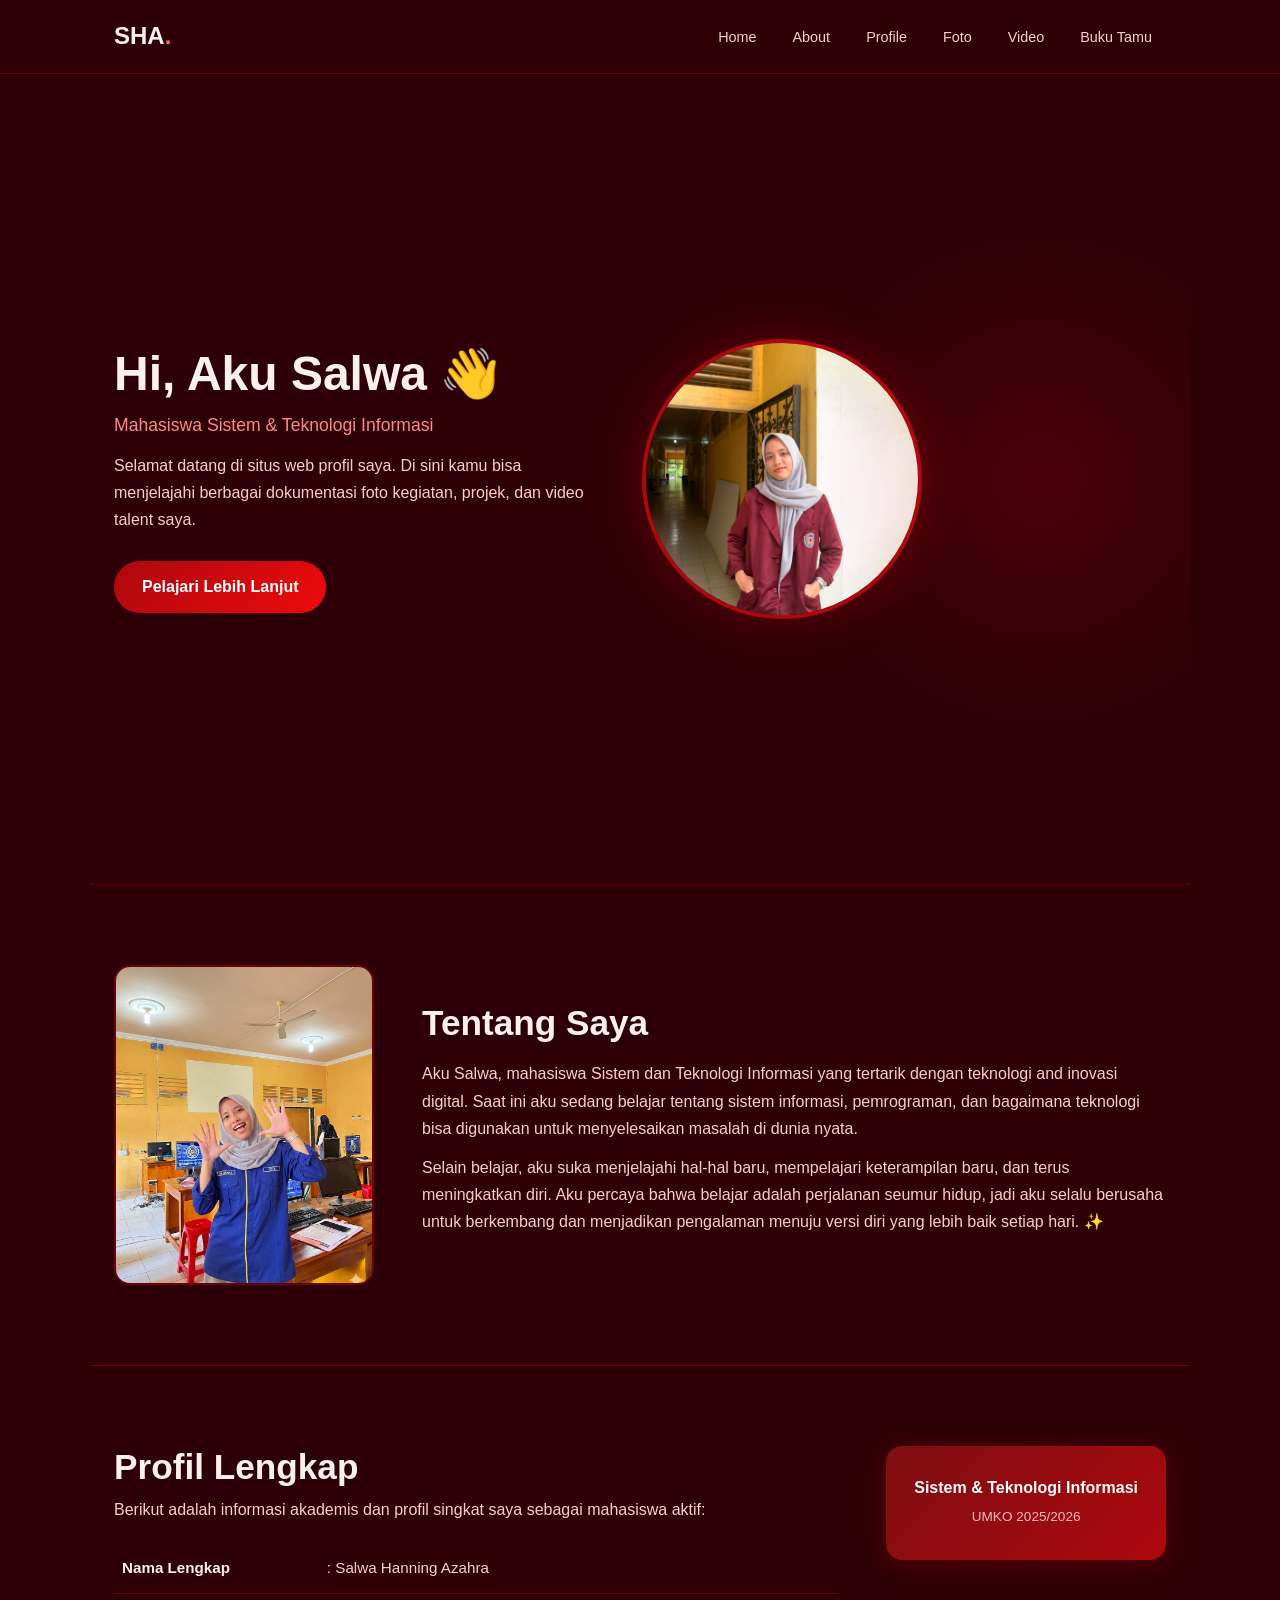
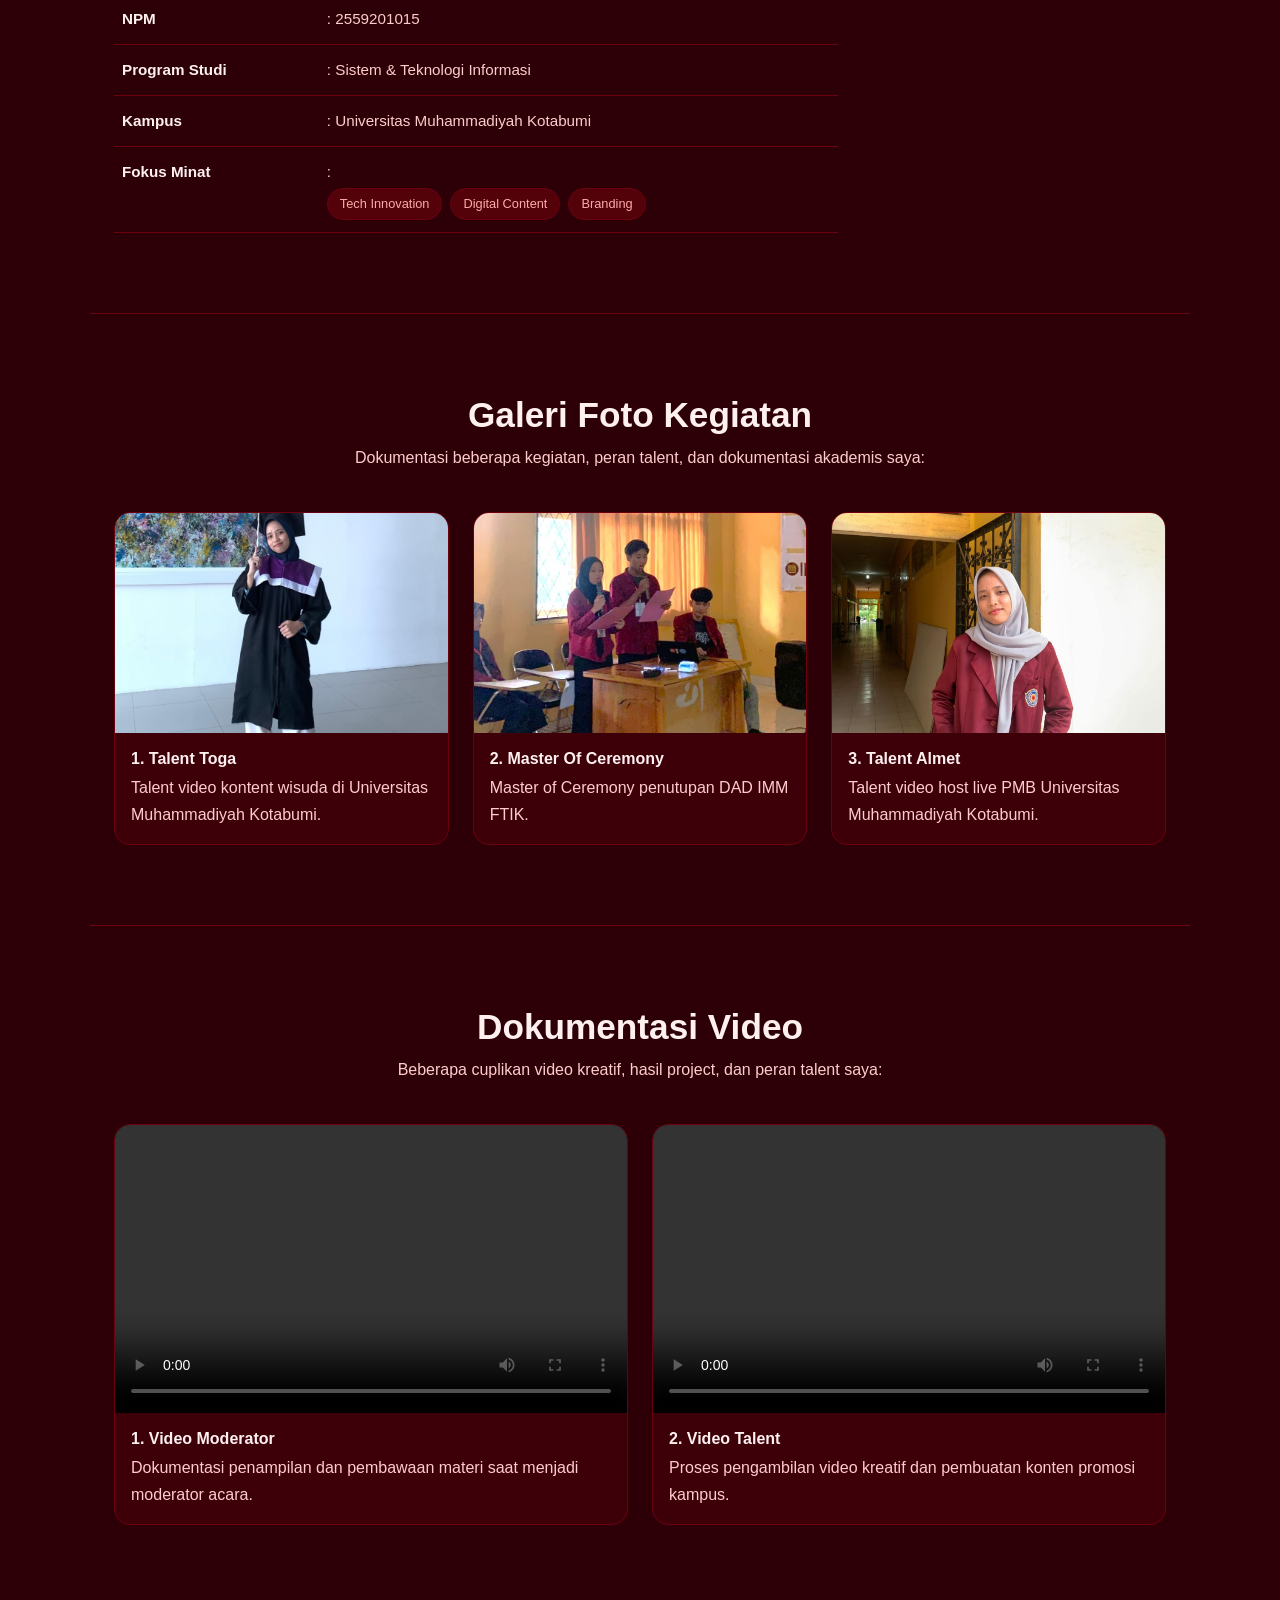
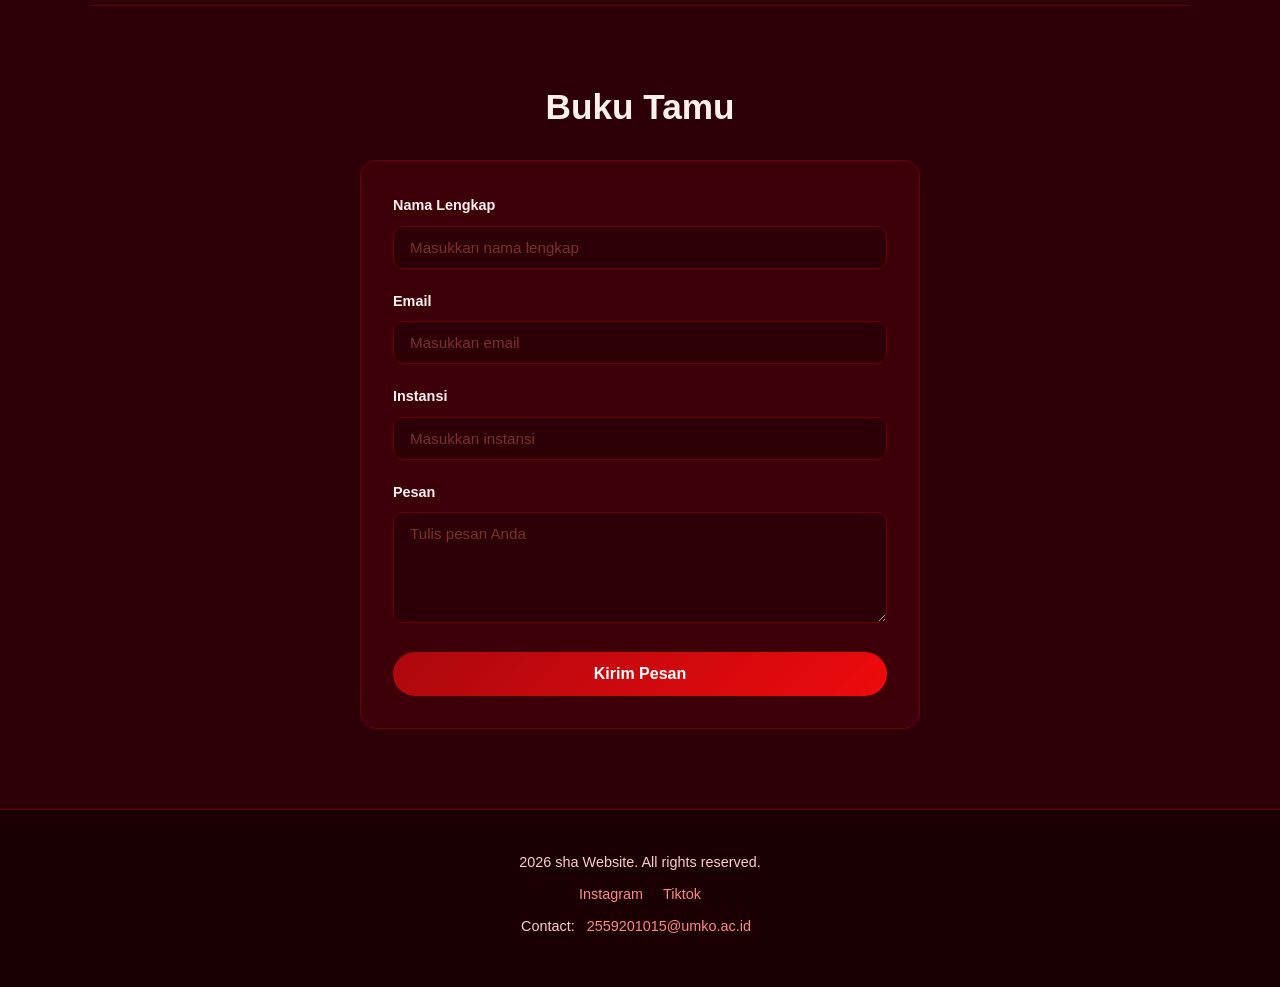
==== portofolio.html @ c8f9cb25 "Initial commit: struktur awal proyek UAS#	new file:   Asset/Video/sal2.mp4" ====
<!DOCTYPE html>
<html lang="en">
<head>
    <meta charset="UTF-8">
    <meta name="viewport" content="width=device-width, initial-scale=1.0">
    <title>Project Saya</title>
    <link rel="stylesheet" href="style1.css">
</head>
<body>
    <header>
        <div class="header-container">
            <a href="#rumah" class="logo">SHA<span>.</span></a>
            
            <nav>
                <ul>
                    <li><a href="#rumah">Home</a></li>
                    <li><a href="#tentang">About</a></li>
                    <li><a href="#profil">Profile</a></li>
                    <li><a href="#foto">Foto</a></li>
                    <li><a href="#video">Video</a></li>
                    <li><a href="#bukutamu">Buku Tamu</a></li>
                </ul>
            </nav>
        </div>
    </header>

    <main>
        <section id="rumah">
            <div class="bg-circle"></div> 
            <div class="hero-container">
                <div class="hero-text">
                    <h1>Hi, Aku Salwa 👋</h1>
                    <h2>Mahasiswa Sistem & Teknologi Informasi</h2>
                    <p>Selamat datang di situs web profil saya. Di sini kamu bisa menjelajahi berbagai dokumentasi foto kegiatan, projek, dan video talent saya.</p>
                    <a href="#tentang" class="btn-hero">Pelajari Lebih Lanjut</a>
                </div>
                
                <div class="hero-image">
                    <img src="Asset/Foto/Me4.jpeg" alt="Foto Utama Salwa">
                </div>
            </div>
        </section>

        <section id="tentang">
           <div class="about-container">
                <div class="about-image">
                    <img src="Asset/Foto/me6.jpeg" alt="Foto Salwa">
                </div>

                <div class="about-text">
                    <h2>Tentang Saya</h2>
                    <p>Aku Salwa, mahasiswa Sistem dan Teknologi Informasi yang tertarik dengan teknologi and inovasi digital. Saat ini aku sedang belajar tentang sistem informasi, pemrograman, dan bagaimana teknologi bisa digunakan untuk menyelesaikan masalah di dunia nyata.</p>
                    <p>Selain belajar, aku suka menjelajahi hal-hal baru, mempelajari keterampilan baru, dan terus meningkatkan diri. Aku percaya bahwa belajar adalah perjalanan seumur hidup, jadi aku selalu berusaha untuk berkembang dan menjadikan pengalaman menuju versi diri yang lebih baik setiap hari. ✨</p>
                </div>
            </div>
        </section>

        <section id="profil">
            <div class="profile-container">
                <div class="profile-text">
                    <h2>Profil Lengkap</h2>
                    <p>Berikut adalah informasi akademis dan profil singkat saya sebagai mahasiswa aktif:</p>
                    
                    <table class="profile-table">
                        <tr>
                            <td>Nama Lengkap</td>
                            <td>: Salwa Hanning Azahra</td>
                        </tr>
                        <tr>
                            <td>NPM</td>
                            <td>: 2559201015</td>
                        </tr>
                        <tr>
                            <td>Program Studi</td>
                            <td>: Sistem & Teknologi Informasi</td>
                        </tr>
                        <tr>
                            <td>Kampus</td>
                            <td>: Universitas Muhammadiyah Kotabumi</td>
                        </tr>
                        <tr>
                            <td>Fokus Minat</td>
                            <td>: 
                                <div class="interest-tags">
                                    <span>Tech Innovation</span>
                                    <span>Digital Content</span>
                                    <span>Branding</span>
                                </div>
                            </td>
                        </tr>
                    </table>
                </div>

                <div class="profile-badge">
                    <div class="badge-card">
                        <h3>Sistem & Teknologi Informasi</h3>
                        <p>UMKO 2025/2026</p>
                    </div>
                </div>
            </div>
        </section>

       <section id="foto">
            <div class="foto-container">
                <div class="foto-header">
                    <h2>Galeri Foto Kegiatan</h2>
                    <p>Dokumentasi beberapa kegiatan, peran talent, dan dokumentasi akademis saya:</p>
                </div>
                
                <ul class="foto-grid">
                    <li>
                        <figure class="foto-card">
                            <div class="foto-wrapper">
                                <img src="Asset/Foto/Me2.jpeg" alt="Talent Toga"/>
                            </div>
                            <figcaption>
                                <h3>1. Talent Toga</h3>
                                <p>Talent video kontent wisuda di Universitas Muhammadiyah Kotabumi.</p>
                            </figcaption>
                        </figure>
                    </li>
                    <li>
                        <figure class="foto-card">
                            <div class="foto-wrapper">
                                <img src="Asset/Foto/Me5.jpeg" alt="Master Of Ceremony"/>
                            </div>
                            <figcaption>
                                <h3>2. Master Of Ceremony</h3>  
                                <p>Master of Ceremony penutupan DAD IMM FTIK.</p>
                            </figcaption>                    
                        </figure>
                    </li>
                    <li>
                        <figure class="foto-card">
                            <div class="foto-wrapper">
                                <img src="Asset/Foto/Me4.jpeg" alt="Talent Almet"/>
                            </div>
                            <figcaption>
                                <h3>3. Talent Almet</h3>
                                <p>Talent video host live PMB Universitas Muhammadiyah Kotabumi.</p>
                            </figcaption>
                        </figure>
                    </li>
                </ul>
            </div>
        </section>
        <section id="video">
            <div class="video-container">
                <div class="video-header">
                    <h2>Dokumentasi Video</h2>
                    <p>Beberapa cuplikan video kreatif, hasil project, dan peran talent saya:</p>
                </div>
                
                <ul class="video-grid">
                    <li>
                        <figure class="video-card">
                            <div class="video-wrapper">
                                <video src="Asset/Video/sal1.mp4" controls></video>
                            </div>
                            <figcaption>
                                <h3>1. Video Moderator</h3>
                                <p>Dokumentasi penampilan dan pembawaan materi saat menjadi moderator acara.</p>
                            </figcaption>
                        </figure>
                    </li>
                    <li>
                        <figure class="video-card">
                            <div class="video-wrapper">
                                <video src="Asset/Video/sal2.mp4" controls></video>
                            </div>
                            <figcaption>
                                <h3>2. Video Talent</h3>
                                <p>Proses pengambilan video kreatif dan pembuatan konten promosi kampus.</p>
                            </figcaption>                    
                        </figure>
                    </li>
                </ul>
            </div>
        </section>

        <section id="bukutamu">
            <h2>Buku Tamu</h2>
            
            <div class="guestbook">
                <form action="#" method="post">
                    <div class="form-group">
                        <label>Nama Lengkap</label>
                        <input type="text" placeholder="Masukkan nama lengkap" required />
                    </div>
                    
                    <div class="form-group">
                        <label>Email</label>
                        <input type="email" placeholder="Masukkan email" required />
                    </div>
                    
                    <div class="form-group">
                        <label>Instansi</label>
                        <input type="text" placeholder="Masukkan instansi" />
                    </div>
                    
                    <div class="form-group">
                        <label>Pesan</label>
                        <textarea rows="5" placeholder="Tulis pesan Anda"></textarea>
                    </div>
                    
                    <button type="submit">Kirim Pesan</button>
                </form>
            </div>
        </section>
     </main>

    <footer>
        <p>2026 sha Website. All rights reserved.</p>
        <p>
            <a href="https://www.instagram.com/salwahanning?igsh=eXQ4OGFvejlybm9q" target="_blank">Instagram</a>
            <a href="https://www.tiktok.com/@random.salwa?_r=1&_t=ZS-979Bhj3TxcC" target="_blank">Tiktok</a>
        </p>
        <p>Contact: <a href="mailto:2559201015@umko.ac.id">2559201015@umko.ac.id</a></p>
     </footer>
</body>
</html>
---- style1.css ----
:root {
  --warna-utama:     #AC080E;
  --warna-aksen:     #EE0A0C;
  --warna-gelap:     #2D0007;
  --warna-kartu:     #3D0009;
  --warna-teks:      #FFF0F0;
  --warna-teks-muda: #FFCCCC;
  --warna-border:    #6B0010;
  --font-judul: 'Poppins', sans-serif;
  --font-isi:   'Inter', sans-serif;
  --radius: 16px;
  --shadow: 0 4px 24px rgba(172, 8, 14, 0.35);
}

*, *::before, *::after {
  box-sizing: border-box;
  margin: 0;
  padding: 0;
}

html {
  scroll-behavior: smooth;
}

body {
  font-family: var(--font-isi);
  background-color: var(--warna-gelap);
  color: var(--warna-teks);
  line-height: 1.7;
  font-size: 16px;
}

img, video {
  max-width: 100%;
  display: block;
}

a {
  color: #FF6B6B;
  text-decoration: none;
}

a:hover {
  text-decoration: underline;
}

ul {
  list-style: none;
}

h1, h2, h3 {
  font-family: var(--font-judul);
  font-weight: 700;
  line-height: 1.2;
  color: var(--warna-teks);
}

h1 { font-size: clamp(2rem, 5vw, 3rem); }
h2 { font-size: clamp(1.5rem, 4vw, 2.2rem); }
h3 { font-size: 1.1rem; }

p { color: var(--warna-teks-muda); }

section {
  padding: 80px 24px;
  max-width: 1100px;
  margin: 0 auto;
}

section + section {
  border-top: 1px solid var(--warna-border);
}

header {
  position: sticky;
  top: 0;
  z-index: 100;
  background-color: rgba(45, 0, 7, 0.93);
  backdrop-filter: blur(10px);
  border-bottom: 1px solid var(--warna-border);
}

.header-container {
  max-width: 1100px;
  margin: 0 auto;
  padding: 16px 24px;
  display: flex;
  align-items: center;
  justify-content: space-between;
}

.logo {
  font-family: var(--font-judul);
  font-size: 1.5rem;
  font-weight: 800;
  color: var(--warna-teks);
  text-decoration: none;
}

.logo span {
  color: #FF6B6B;
}

nav ul {
  display: flex;
  gap: 8px;
  flex-wrap: wrap;
}

nav ul li a {
  padding: 6px 14px;
  border-radius: 999px;
  font-size: 0.9rem;
  color: var(--warna-teks-muda);
  transition: all 0.2s ease;
}

nav ul li a:hover {
  background-color: var(--warna-utama);
  color: white;
  text-decoration: none;
}

#rumah {
  min-height: 90vh;
  display: flex;
  align-items: center;
  position: relative;
  overflow: hidden;
}

.bg-circle {
  position: absolute;
  width: 500px;
  height: 500px;
  border-radius: 50%;
  background: radial-gradient(circle, rgba(238, 10, 12, 0.15), transparent 70%);
  right: -100px;
  top: 50%;
  transform: translateY(-50%);
  pointer-events: none;
}

.hero-container {
  display: flex;
  align-items: center;
  gap: 48px;
  flex-wrap: wrap;
}

.hero-text {
  flex: 1;
  min-width: 280px;
}

.hero-text h1 {
  margin-bottom: 12px;
}

.hero-text h2 {
  font-size: 1.1rem;
  font-weight: 500;
  color: #FF8888;
  margin-bottom: 16px;
}

.hero-text p {
  margin-bottom: 28px;
  max-width: 480px;
}

.btn-hero {
  display: inline-block;
  background: linear-gradient(135deg, #AC080E, #EE0A0C);
  color: white;
  padding: 12px 28px;
  border-radius: 999px;
  font-weight: 600;
  font-family: var(--font-judul);
  transition: opacity 0.2s ease, transform 0.2s ease;
}

.btn-hero:hover {
  opacity: 0.85;
  transform: translateY(-2px);
  text-decoration: none;
}

.hero-image {
  flex-shrink: 0;
}

.hero-image img {
  width: 280px;
  height: 280px;
  border-radius: 50%;
  object-fit: cover;
  border: 4px solid #AC080E;
  box-shadow: 0 0 50px rgba(238, 10, 12, 0.25);
}

.about-container {
  display: flex;
  align-items: center;
  gap: 48px;
  flex-wrap: wrap;
}

.about-image img {
  width: 260px;
  height: 320px;
  object-fit: cover;
  border-radius: var(--radius);
  border: 2px solid var(--warna-border);
  flex-shrink: 0;
}

.about-text {
  flex: 1;
  min-width: 260px;
}

.about-text h2 {
  margin-bottom: 16px;
}

.about-text p {
  margin-bottom: 12px;
}

.profile-container {
  display: flex;
  align-items: flex-start;
  gap: 48px;
  flex-wrap: wrap;
}

.profile-text {
  flex: 1;
  min-width: 260px;
}

.profile-text h2 {
  margin-bottom: 8px;
}

.profile-text > p {
  margin-bottom: 20px;
}

.profile-table {
  width: 100%;
  border-collapse: collapse;
}

.profile-table tr {
  border-bottom: 1px solid var(--warna-border);
}

.profile-table td {
  padding: 12px 8px;
  vertical-align: top;
  color: var(--warna-teks-muda);
  font-size: 0.95rem;
}

.profile-table td:first-child {
  font-weight: 600;
  color: var(--warna-teks);
  white-space: nowrap;
  padding-right: 16px;
}

.interest-tags {
  display: flex;
  flex-wrap: wrap;
  gap: 8px;
  margin-top: 4px;
}

.interest-tags span {
  background-color: rgba(172, 8, 14, 0.3);
  color: #FFAAAA;
  border: 1px solid #6B0010;
  padding: 4px 12px;
  border-radius: 999px;
  font-size: 0.8rem;
  font-weight: 500;
}

.profile-badge {
  flex-shrink: 0;
}

.badge-card {
  background: linear-gradient(135deg, #7F0E12, #AC080E);
  padding: 32px 28px;
  border-radius: var(--radius);
  text-align: center;
  box-shadow: var(--shadow);
  min-width: 200px;
}

.badge-card h3 {
  font-size: 1rem;
  margin-bottom: 8px;
  color: white;
}

.badge-card p {
  color: rgba(255, 220, 220, 0.85);
  font-size: 0.85rem;
}

.foto-header,
.video-header {
  text-align: center;
  margin-bottom: 40px;
}

.foto-header h2,
.video-header h2 {
  margin-bottom: 8px;
}

.foto-grid {
  display: grid;
  grid-template-columns: repeat(auto-fit, minmax(260px, 1fr));
  gap: 24px;
}

.foto-card {
  background-color: var(--warna-kartu);
  border-radius: var(--radius);
  overflow: hidden;
  border: 1px solid var(--warna-border);
  transition: transform 0.2s ease, box-shadow 0.2s ease;
}

.foto-card:hover {
  transform: translateY(-4px);
  box-shadow: var(--shadow);
}

.foto-wrapper {
  height: 220px;
  overflow: hidden;
}

.foto-wrapper img {
  width: 100%;
  height: 100%;
  object-fit: cover;
  transition: transform 0.3s ease;
}

.foto-card:hover .foto-wrapper img {
  transform: scale(1.05);
}

.foto-card figcaption {
  padding: 16px;
}

.foto-card figcaption h3 {
  margin-bottom: 6px;
  font-size: 1rem;
}

.video-grid {
  display: grid;
  grid-template-columns: repeat(auto-fit, minmax(300px, 1fr));
  gap: 24px;
}

.video-card {
  background-color: var(--warna-kartu);
  border-radius: var(--radius);
  overflow: hidden;
  border: 1px solid var(--warna-border);
}

.video-wrapper {
  aspect-ratio: 16 / 9;
  overflow: hidden;
  background-color: #1A0003;
}

.video-wrapper video {
  width: 100%;
  height: 100%;
  object-fit: cover;
}

.video-card figcaption {
  padding: 16px;
}

.video-card figcaption h3 {
  margin-bottom: 6px;
  font-size: 1rem;
}

#bukutamu {
  text-align: center;
}

#bukutamu h2 {
  margin-bottom: 32px;
}

.guestbook {
  max-width: 560px;
  margin: 0 auto;
  background-color: var(--warna-kartu);
  border-radius: var(--radius);
  padding: 32px;
  border: 1px solid var(--warna-border);
  text-align: left;
}

.form-group {
  margin-bottom: 20px;
}

.form-group label {
  display: block;
  font-size: 0.9rem;
  font-weight: 600;
  margin-bottom: 8px;
  color: var(--warna-teks);
}

.form-group input,
.form-group textarea {
  width: 100%;
  padding: 12px 16px;
  background-color: #2D0007;
  border: 1px solid var(--warna-border);
  border-radius: 10px;
  color: var(--warna-teks);
  font-family: var(--font-isi);
  font-size: 0.95rem;
  transition: border-color 0.2s ease;
}

.form-group input:focus,
.form-group textarea:focus {
  outline: none;
  border-color: #EE0A0C;
}

.form-group input::placeholder,
.form-group textarea::placeholder {
  color: #7A3030;
}

.guestbook button[type="submit"] {
  width: 100%;
  padding: 13px;
  background: linear-gradient(135deg, #AC080E, #EE0A0C);
  color: white;
  border: none;
  border-radius: 999px;
  font-size: 1rem;
  font-weight: 600;
  font-family: var(--font-judul);
  cursor: pointer;
  transition: opacity 0.2s ease, transform 0.2s ease;
}

.guestbook button[type="submit"]:hover {
  opacity: 0.85;
  transform: translateY(-2px);
}

footer {
  text-align: center;
  padding: 40px 24px;
  background-color: #1A0003;
  border-top: 1px solid var(--warna-border);
  color: var(--warna-teks-muda);
  font-size: 0.9rem;
}

footer p {
  margin-bottom: 8px;
}

footer a {
  color: #FF8888;
  margin: 0 8px;
}

footer a:hover {
  color: white;
}

@media (max-width: 768px) {
  .header-container {
    flex-direction: column;
    gap: 12px;
    padding: 12px 16px;
  }

  nav ul {
    justify-content: center;
    gap: 4px;
  }

  nav ul li a {
    font-size: 0.8rem;
    padding: 5px 10px;
  }

  .hero-container {
    flex-direction: column-reverse;
    text-align: center;
  }

  .hero-image img {
    width: 200px;
    height: 200px;
  }

  .hero-text p {
    margin: 0 auto 28px;
  }

  .about-container {
    flex-direction: column;
    align-items: center;
    text-align: center;
  }

  .about-image img {
    width: 200px;
    height: 240px;
  }

  .profile-container {
    flex-direction: column;
  }

  .badge-card {
    width: 100%;
  }

  section {
    padding: 60px 16px;
  }

  .guestbook {
    padding: 24px 16px;
  }
}

@import url('Asset/Foto/background.jpeg');

*{
    margin:0;
    padding:0;
    box-sizing:border-box;
    font-family:'Poppins',sans-serif;
}

.hero{
    width:100%;
    height:100vh;

    background:
    linear-gradient(rgba(0,0,0,.45),rgba(0,0,0,.45)),
    url("images/background.jpg");

    background-size:cover;
    background-position:center;
    background-repeat:no-repeat;

    display:flex;
    justify-content:center;
    align-items:center;
    text-align:center;
}

.hero-content{
    color:white;
    max-width:700px;
    padding:20px;
}

.hero h1{
    font-size:70px;
    font-weight:700;
    margin-bottom:20px;
}

.hero p{
    font-size:20px;
    line-height:35px;
    margin-bottom:35px;
}

.btn{
    display:inline-block;
    padding:15px 40px;
    background:#ff2d2d;
    color:white;
    text-decoration:none;
    border-radius:50px;
    transition:.3s;
}

.btn:hover{
    background:#ff5555;
    transform:translateY(-5px);
    box-shadow:0 0 20px rgba(255,45,45,.5);
}
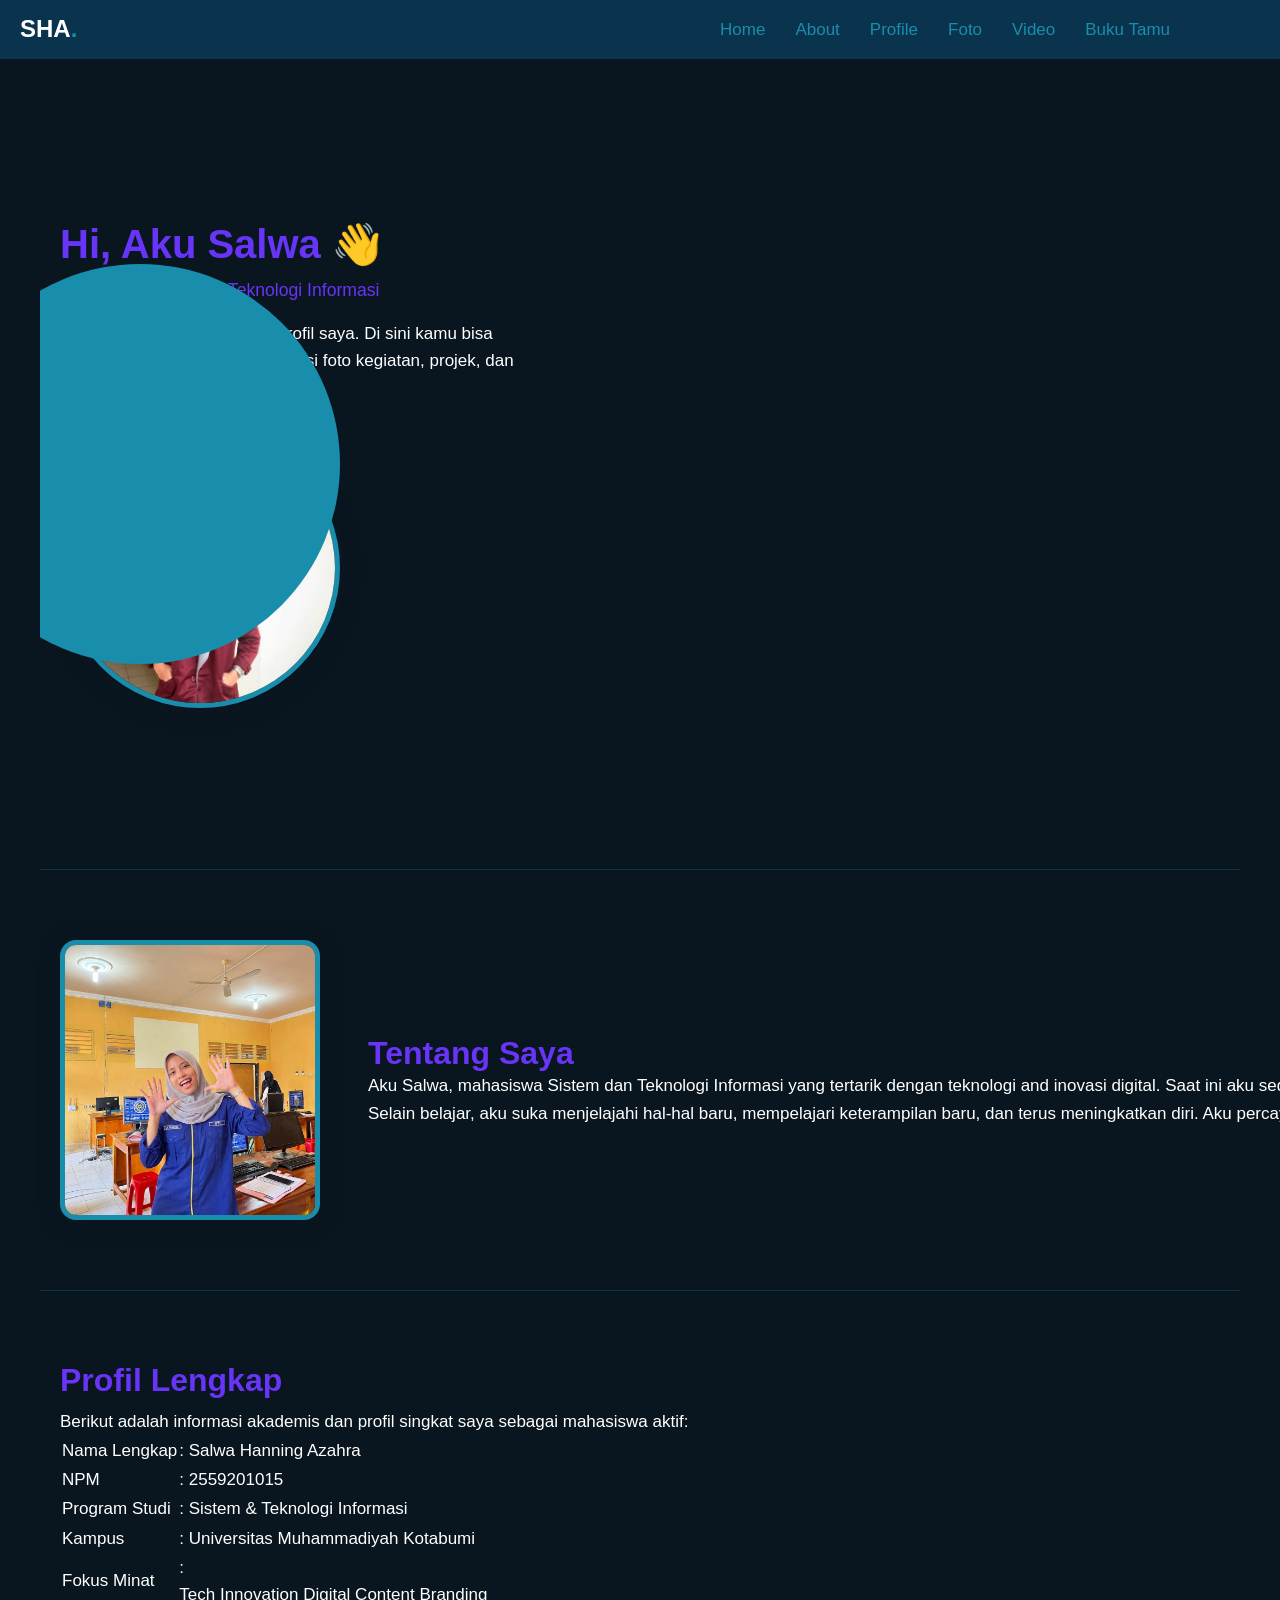
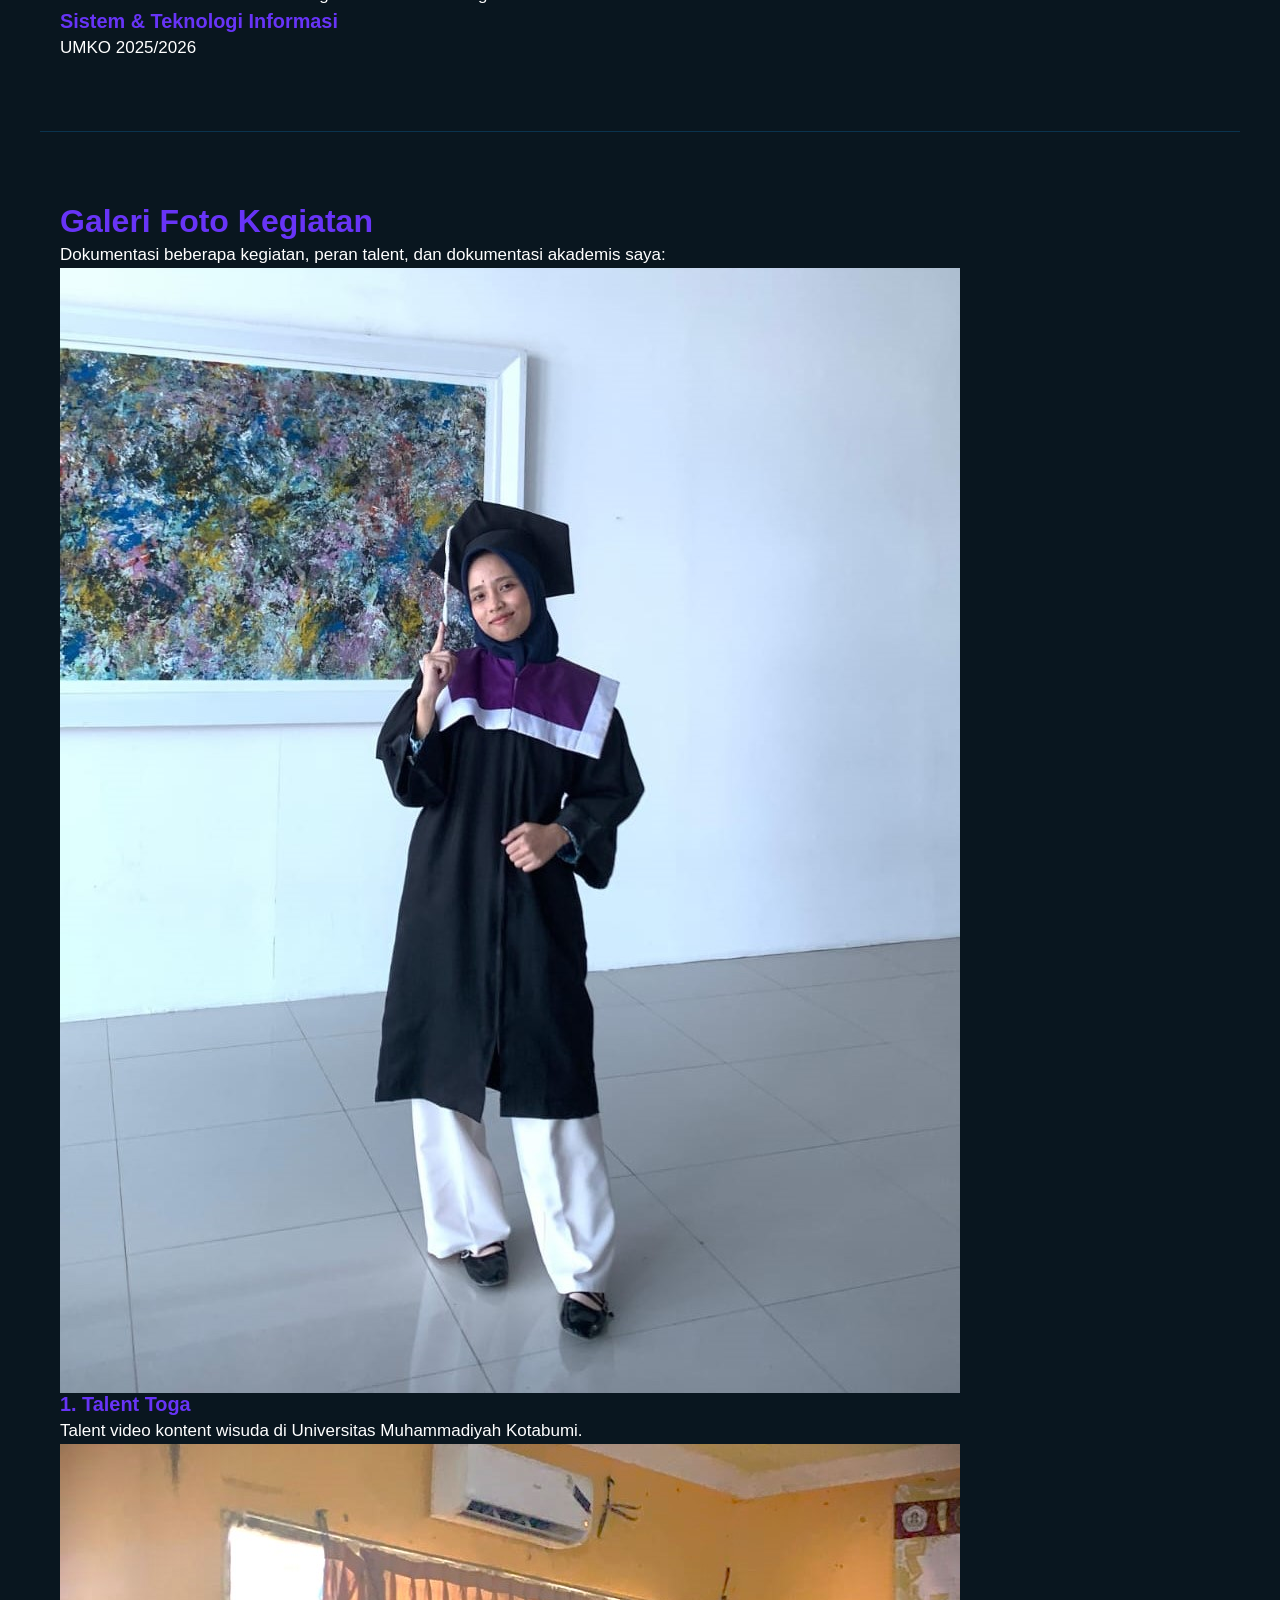
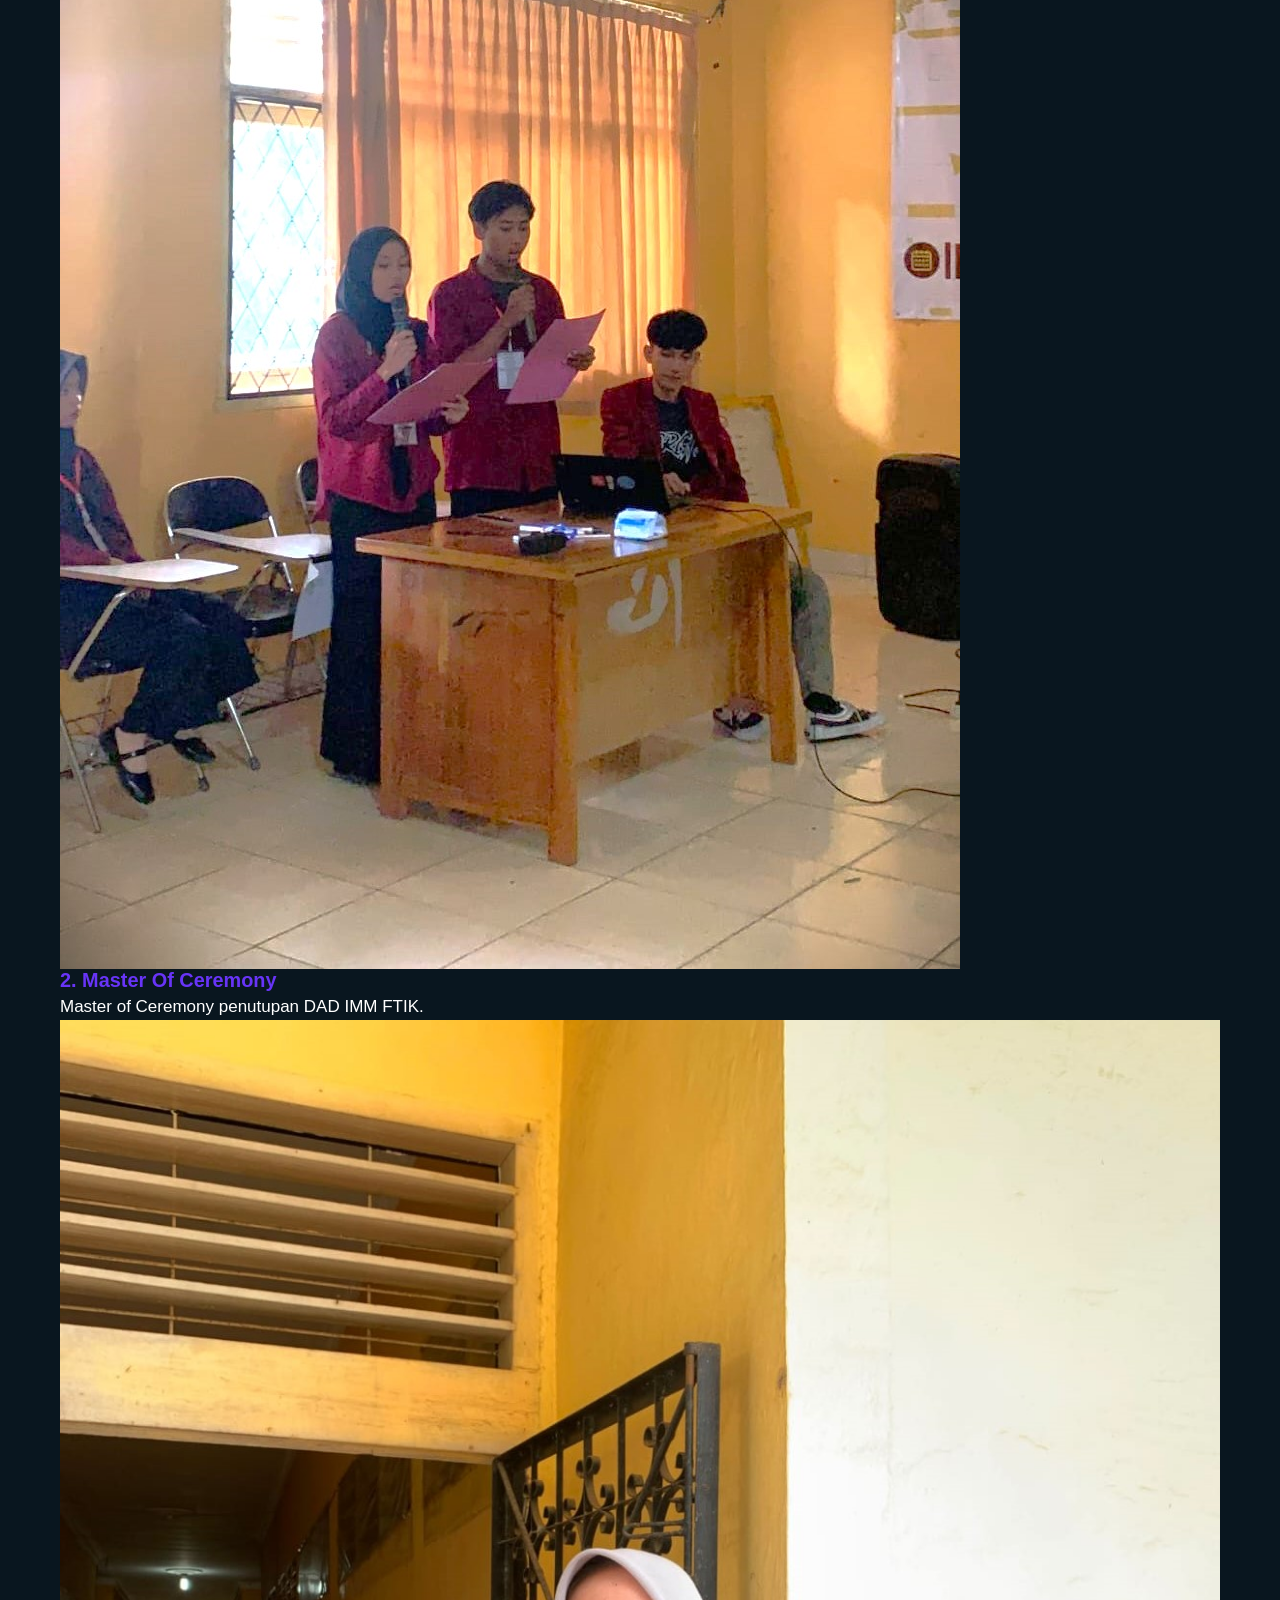
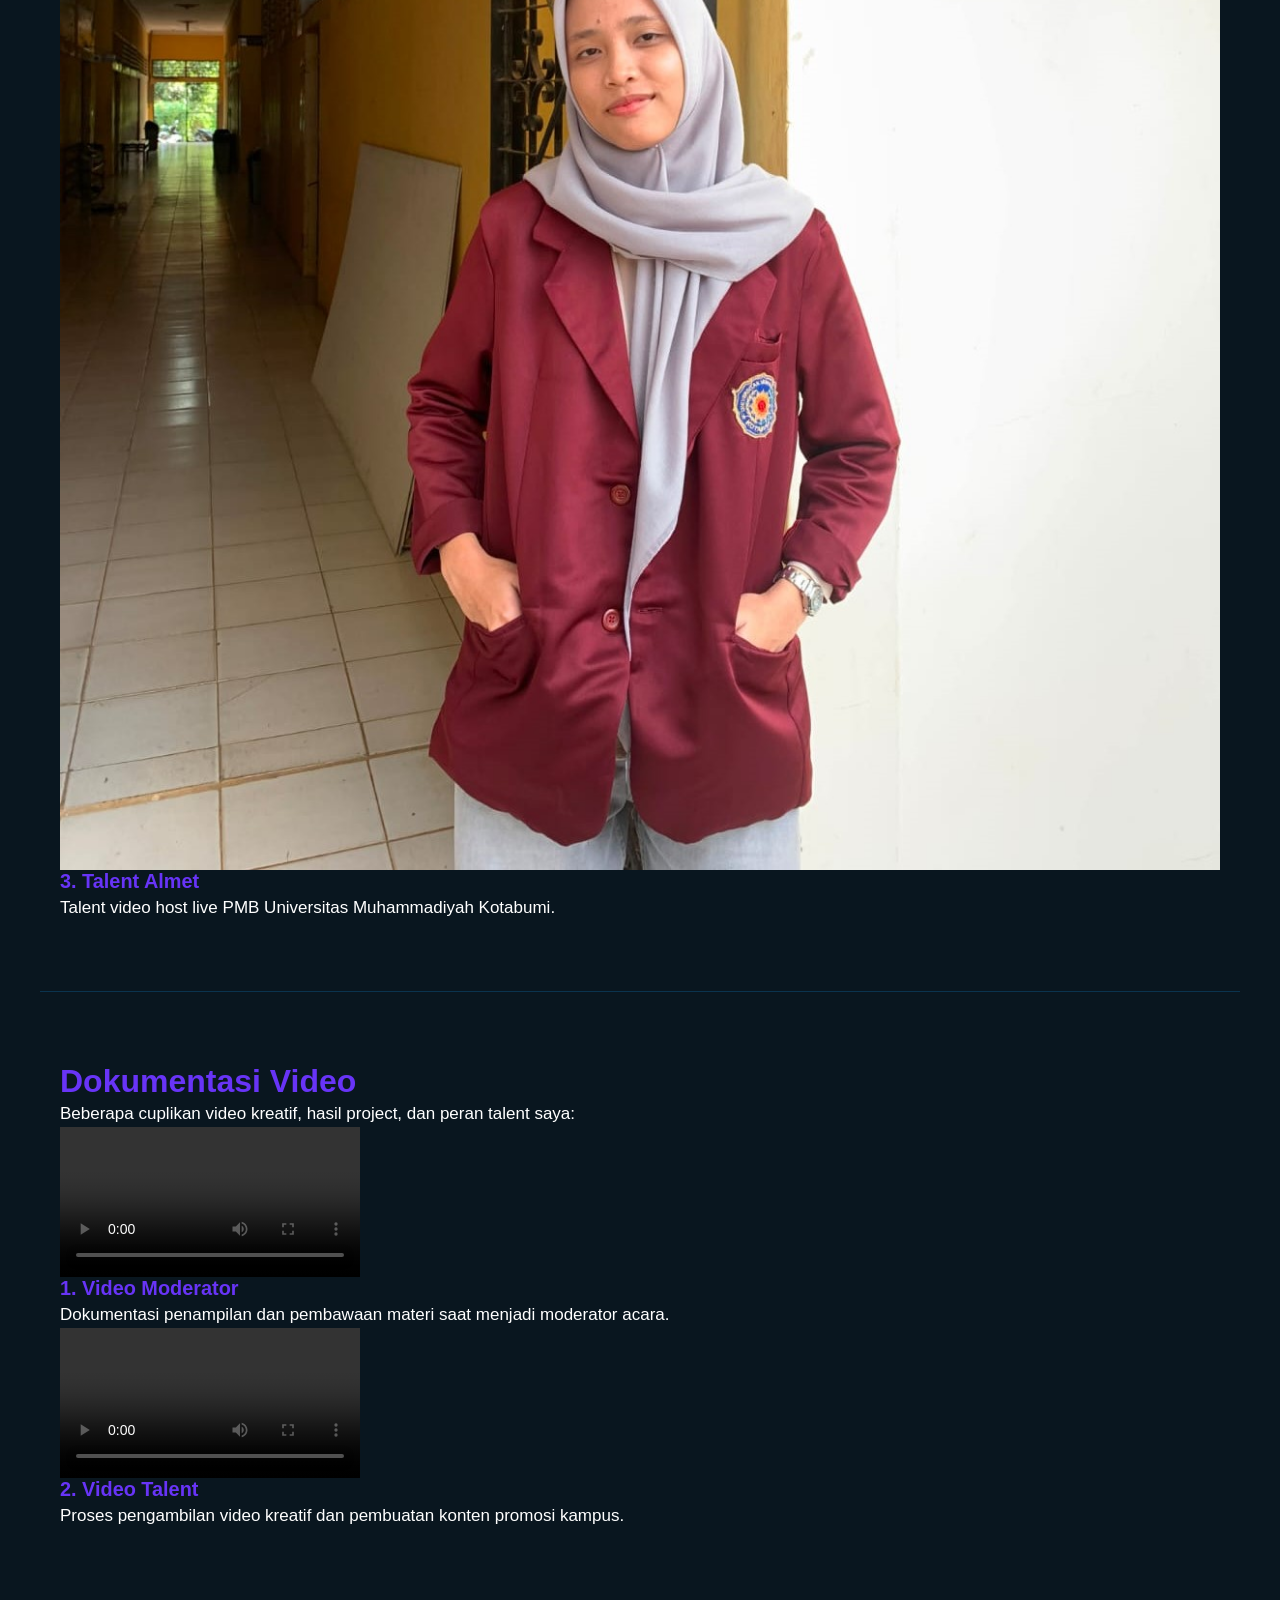
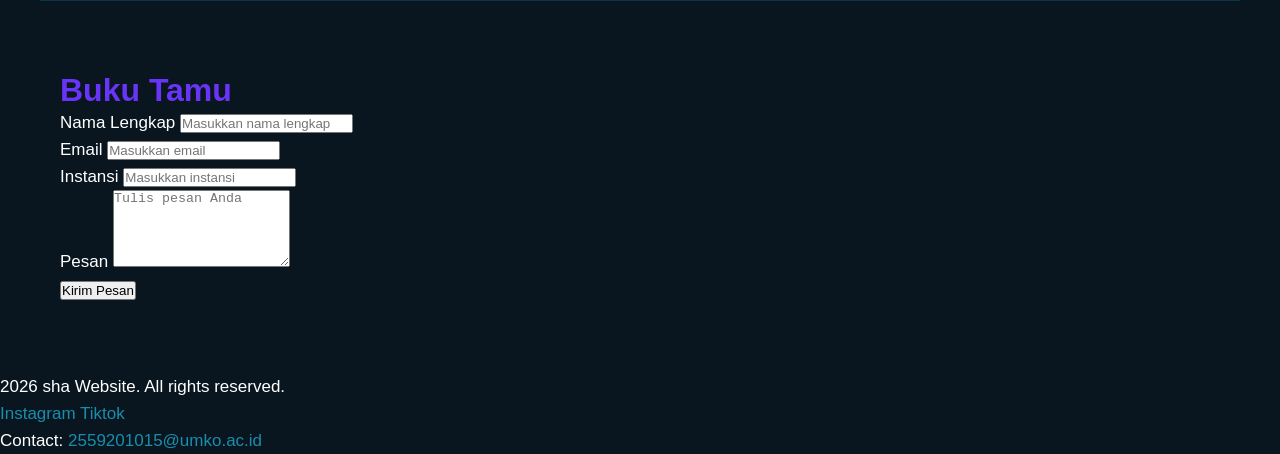
==== commit 00827fb3: "edit" ====
--- a/portofolio.html
+++ b/portofolio.html
@@ -4,7 +4,7 @@
     <meta charset="UTF-8">
     <meta name="viewport" content="width=device-width, initial-scale=1.0">
     <title>Project Saya</title>
-    <link rel="stylesheet" href="style1.css">
+    <link rel="stylesheet" href="style.css">
 </head>
 <body>
     <header>
--- a/style.css
+++ b/style.css
@@ -0,0 +1,205 @@
+:root {
+    --warna-utama: #0a334e;
+    --warna-aksen: #198eac;
+    --warna-gelap: #09161f;
+    --warna-kartu: #a1eaf0;
+    --warna-teks: #6834f7;
+    --warna-teks-muda: #ffffff;
+    --warna-border: #0a334e;
+    --font-judul: 'Poppins', sans-serif;
+    --font-isi: 'Arimo', sans-serif;
+    --radius: 16px;
+    --shadow: 0 3px 25px rgba(20, 15, 45, 0.192);
+}
+*, *::before, *::after {
+    box-sizing: border-box;
+    margin: 0;
+    padding: 0;
+}
+html {
+    scroll-behavior: smooth;
+
+}
+body {
+    font-family: var(--font-isi);
+    background-color: var(--warna-gelap);
+    color: var(--warna-teks-muda);
+    line-height: 1.6;
+    font-size: 17px;
+}
+img, video {
+    max-width: 100%;
+    display: block;
+}
+a {
+    text-decoration: none;
+    color: var(--warna-aksen);
+}
+a:hover {
+    text-decoration: underline;
+}
+ul {
+    list-style: none;
+}
+h1, h2, h3 {
+    font-family: var(--font-judul);
+    font-weight: 700;
+    line-height: 1.2;
+    color: var(--warna-teks);
+}
+h1 {
+    font-size: 2.5rem;
+}
+h2 {
+    font-size: 2rem;
+}
+p {
+    color: var(--warna-teks-muda);
+}
+section {
+    padding: 70px 20px;
+    max-width: 1200px;
+    margin: 0 auto;
+}
+section + section {
+    border-top: 1.5px solid var(--warna-border);
+}
+header {
+    position: sticky;
+    top: 0;
+    z-index: 100;
+    background-color: var(--warna-utama);
+    backdrop-filter: blur(12px);
+    border-bottom: 1.5px solid var(--warna-border);
+}
+
+.header-container {
+    max-width: 1200px;
+    display: flex;
+    justify-content: space-between;
+    align-items: center;
+    padding: 10px 20px;
+}
+
+.logo {
+    font-family: var(--font-judul);
+    font-size: 1.5rem;
+    color: var(--warna-teks-muda);
+    font-weight: 700;
+}
+
+.logo span {
+    color: var(--warna-aksen);
+}
+
+nav ul {
+    display: flex;
+    gap: 10px;
+    flex-wrap: wrap;
+}
+
+nav ul li {
+    padding: 5px 10px;
+    border-radius: 999px
+    background-color: var(--warna-aksen);
+    color: var(--warna-teks-muda);
+    transition: all 0.3s ease;
+}
+
+nav ul li a:hover {
+    background-color: var(--warna-utama);
+    color: var(--warna-teks-muda);
+}
+
+#rumah {
+    min-height: 90vh;
+    display: flex;
+    align-items: center;
+    position: relative;
+    overflow: hidden;
+}
+
+.bg-circle {
+    position: absolute;
+    width: 400px;
+    height: 400px;
+    border-radius: 50%;
+    background-color: var(--warna-aksen);
+    right: -100px;
+    top: 50%;
+    transform: translateY(-50%);
+    left: -100px;
+    z-index: 0;
+}
+
+.hero-container {
+    displauy: flex;
+    align-items: center;
+    gap: 20px;
+    flex-wrap: wrap;
+}
+
+.hero-text {
+    flex: 1;
+    mind-width: 200px;
+}
+
+.hero-text h1 { margin-bottom: 12px; }
+.hero-text h2 {
+    font-size: 1.1rem;
+    margin-bottom: 18px;
+    font-weight: 400;\
+    color: var(--warna-teks-muda);
+
+}
+
+.hero-text p { margin-buttom: 20px; max-width: 480px; } 
+.btn-hero {
+    display; inline-block;
+    background: Linear-gradient(90deg, var(--warna-aksen), var(--warna-utama));
+    color: white;
+    padding: 10px 20px;
+    border-radius: 999px;
+    font-weight: 700;
+    font-famuly: var(--font-judul);
+    transition: opacity 0.2s ease-in-out;
+}
+
+.btn-hero:hover {
+    opacity: 0.85;
+    transform: translateY(-2px);
+}
+
+.hero-image img{
+    width: 280px;
+    height: 280px;
+    border-radius: 50%;
+    object-fit: cover;
+    border: 5px solid var(--warna-aksen);
+    box-shadow: var(--shadow);
+}
+
+.about-container {
+    width: 260%;
+    display: flex;
+    align-items: center;
+    gap: 48px;
+    flex-wrap: wrap;
+}
+
+.about-image img {
+    width: 260px;
+    height: 280px;
+    border-radius: var(--radius);
+    object-fit: cover;
+    border: 5px solid var(--warna-aksen);
+    box-shadow: var(--shadow);
+}
+
+.about-text {
+    flex: 1;
+    min-width: 260px;
+}
+
+.profile-text h2 { margin-bottom: 8px; }
+.
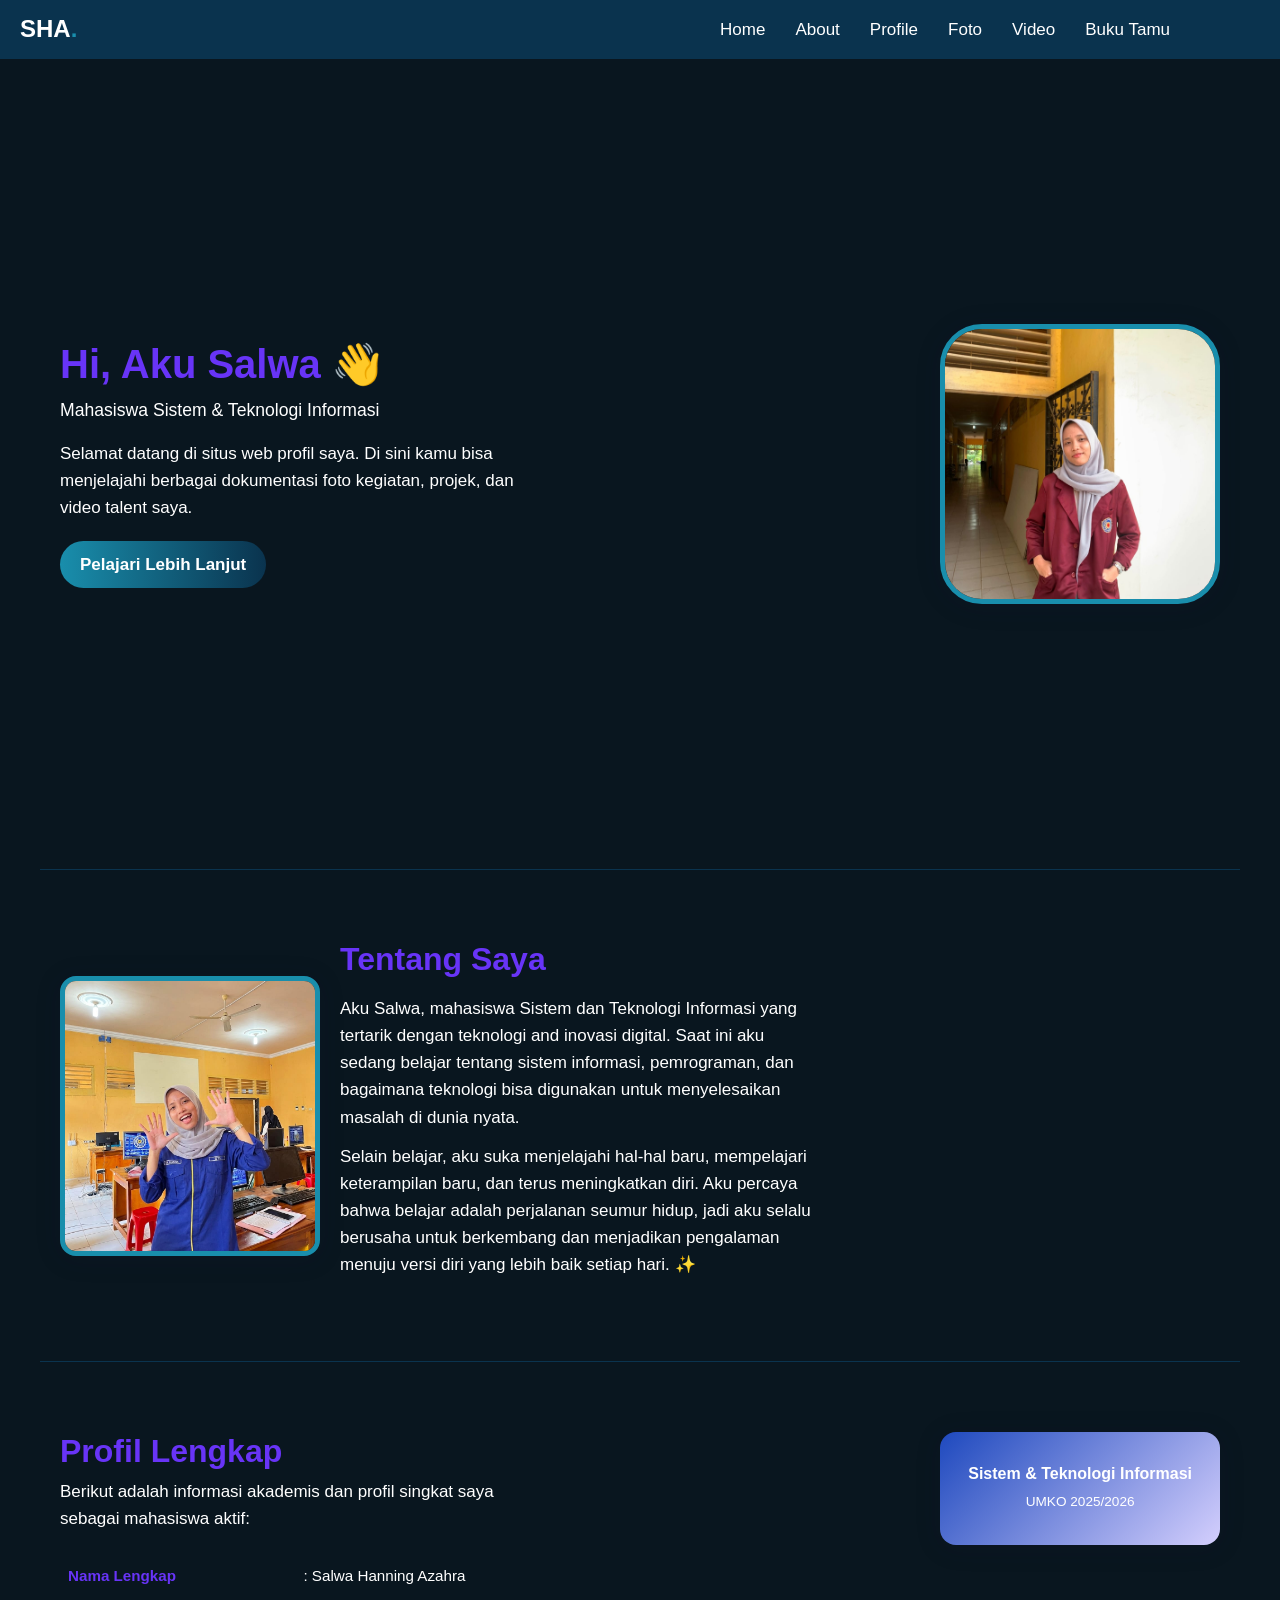
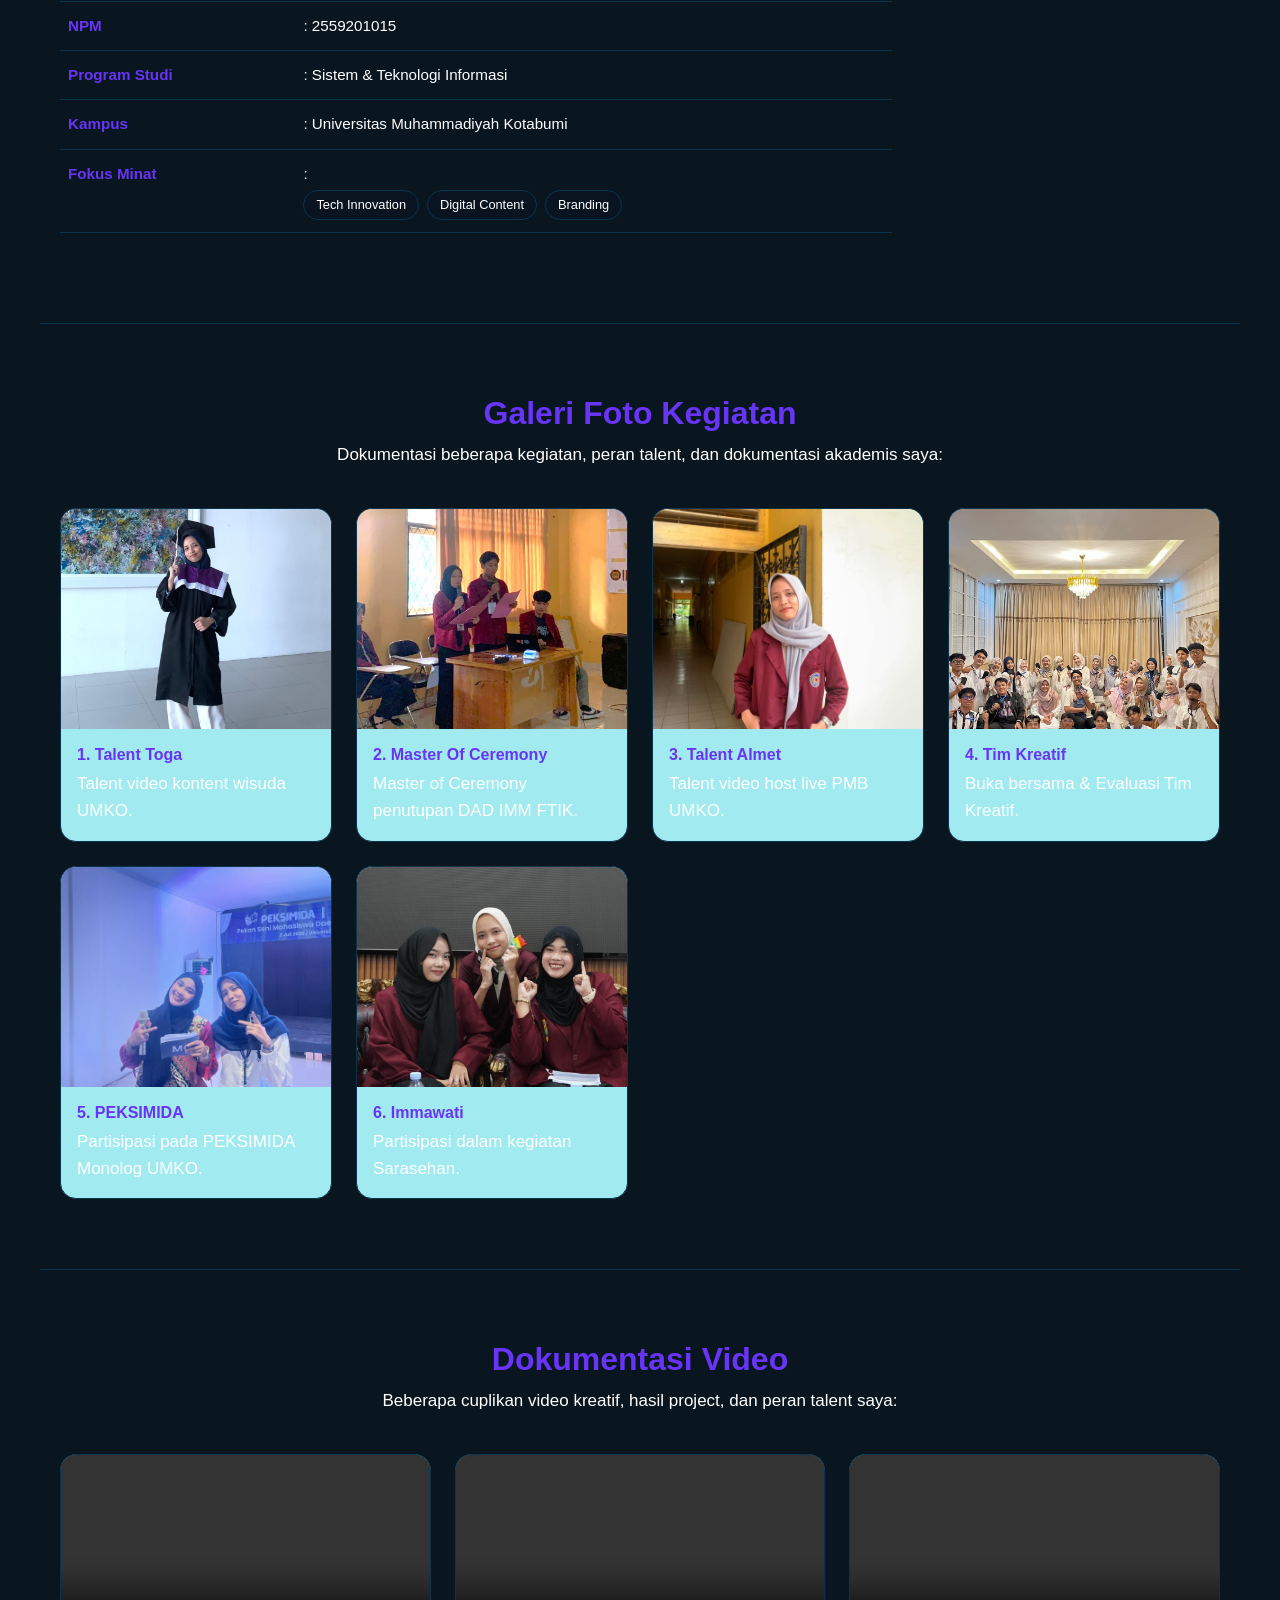
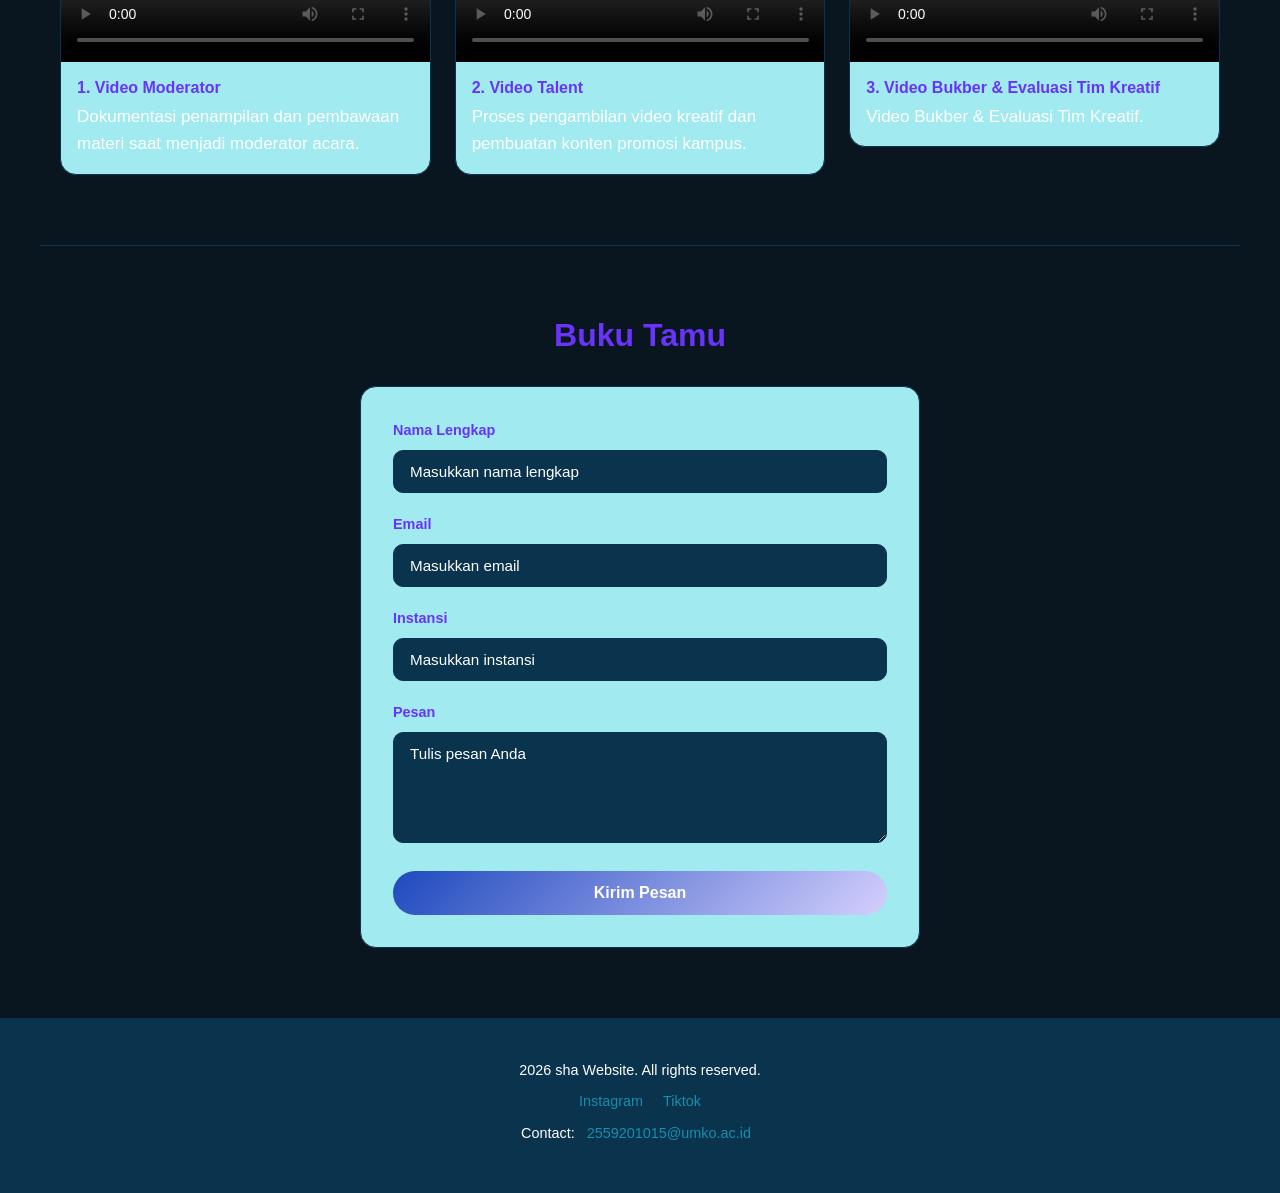
==== commit 1c461b2c: "WEB_UAS_Salwa" ====
--- a/portofolio.html
+++ b/portofolio.html
@@ -115,7 +115,7 @@
                             </div>
                             <figcaption>
                                 <h3>1. Talent Toga</h3>
-                                <p>Talent video kontent wisuda di Universitas Muhammadiyah Kotabumi.</p>
+                                <p>Talent video kontent wisuda UMKO.</p>
                             </figcaption>
                         </figure>
                     </li>
@@ -137,7 +137,40 @@
                             </div>
                             <figcaption>
                                 <h3>3. Talent Almet</h3>
-                                <p>Talent video host live PMB Universitas Muhammadiyah Kotabumi.</p>
+                                <p>Talent video host live PMB UMKO.</p>
+                            </figcaption>
+                        </figure>
+                    </li>
+                    <li>
+                        <figure class="foto-card">
+                            <div class="foto-wrapper">
+                                <img src="Asset/Foto/Me7 (1).jpeg" alt="Tim Kreatif"/>
+                            </div>
+                            <figcaption>
+                                <h3>4. Tim Kreatif</h3>
+                                <p>Buka bersama & Evaluasi Tim Kreatif.</p>
+                            </figcaption>
+                        </figure>
+                    </li>
+                    <li>
+                        <figure class="foto-card">
+                            <div class="foto-wrapper">
+                                <img src="Asset/Foto/Me8.jpeg" alt="PEKSIMIDA"/>
+                            </div>
+                            <figcaption>
+                                <h3>5. PEKSIMIDA</h3>
+                                <p>Partisipasi pada PEKSIMIDA Monolog UMKO.</p>
+                            </figcaption>
+                        </figure>
+                    </li>
+                    <li>
+                        <figure class="foto-card">
+                            <div class="foto-wrapper">
+                                <img src="Asset/Foto/Me9.jpeg" alt="Immawati"/>
+                            </div>
+                            <figcaption>
+                                <h3>6. Immawati</h3>
+                                <p>Partisipasi dalam kegiatan Sarasehan.</p>
                             </figcaption>
                         </figure>
                     </li>
@@ -171,6 +204,17 @@
                             <figcaption>
                                 <h3>2. Video Talent</h3>
                                 <p>Proses pengambilan video kreatif dan pembuatan konten promosi kampus.</p>
+                            </figcaption>                    
+                        </figure>
+                    </li>
+                    <li>
+                        <figure class="video-card">
+                            <div class="video-wrapper">
+                                <video src="Asset/Video/sal3.mp4" controls></video>
+                            </div>
+                            <figcaption>
+                                <h3>3. Video Bukber & Evaluasi Tim Kreatif</h3>
+                                <p>Video Bukber & Evaluasi Tim Kreatif.</p>
                             </figcaption>                    
                         </figure>
                     </li>
--- a/style.css
+++ b/style.css
@@ -98,10 +98,10 @@
     flex-wrap: wrap;
 }
 
-nav ul li {
+nav ul li a{
     padding: 5px 10px;
-    border-radius: 999px
-    background-color: var(--warna-aksen);
+    border-radius: 999px;
+    color: var(--warna-aksen);
     color: var(--warna-teks-muda);
     transition: all 0.3s ease;
 }
@@ -117,51 +117,57 @@
     align-items: center;
     position: relative;
     overflow: hidden;
+    max-width: 1200px;
+    margin: 0 auto;
 }
 
 .bg-circle {
     position: absolute;
-    width: 400px;
+    max-width: 1200px;
     height: 400px;
     border-radius: 50%;
-    background-color: var(--warna-aksen);
-    right: -100px;
-    top: 50%;
+    background: radial-gradient(circle, rgba(20, 15, 45, 0.192), transparent 75%);
+    top: 10%;
     transform: translateY(-50%);
-    left: -100px;
-    z-index: 0;
+    z-index: 1;
+    pointer-events: none;
 }
 
 .hero-container {
-    displauy: flex;
+    width: 100%;
+    max-width: 1200px;
+    margin: 0 auto;
+    display: flex;
     align-items: center;
+    position: relative;
+    z-index: 2;
     gap: 20px;
     flex-wrap: wrap;
 }
 
 .hero-text {
     flex: 1;
-    mind-width: 200px;
+    min-width: 200px;
 }
 
 .hero-text h1 { margin-bottom: 12px; }
 .hero-text h2 {
     font-size: 1.1rem;
     margin-bottom: 18px;
-    font-weight: 400;\
+    font-weight: 400;
     color: var(--warna-teks-muda);
 
 }
 
-.hero-text p { margin-buttom: 20px; max-width: 480px; } 
+.hero-text p { margin-bottom: 20px; max-width: 480px; } 
 .btn-hero {
-    display; inline-block;
-    background: Linear-gradient(90deg, var(--warna-aksen), var(--warna-utama));
+    display: inline-block;
+    background: linear-gradient(90deg, var(--warna-aksen), var(--warna-utama));
     color: white;
     padding: 10px 20px;
     border-radius: 999px;
     font-weight: 700;
-    font-famuly: var(--font-judul);
+    font-family: var(--font-judul);
     transition: opacity 0.2s ease-in-out;
 }
 
@@ -173,17 +179,21 @@
 .hero-image img{
     width: 280px;
     height: 280px;
-    border-radius: 50%;
+    border-radius: 15%;
     object-fit: cover;
     border: 5px solid var(--warna-aksen);
     box-shadow: var(--shadow);
 }
 
 .about-container {
-    width: 260%;
+    width: 100%;
+    max-width: 1200px;
+    margin: 0 auto;
     display: flex;
     align-items: center;
-    gap: 48px;
+    position: relative;
+    justify-content: space-between;
+    gap: 20px;
     flex-wrap: wrap;
 }
 
@@ -201,5 +211,340 @@
     min-width: 260px;
 }
 
+.about-text h2 { margin-bottom: 16px; }
+.about-text p { margin-bottom: 12px; max-width: 480px; }
+
+.profile-container {
+    display: flex;
+    align-items: center;
+    gap: 20px;
+    flex-wrap: wrap;
+}
+
+.profile-text {
+    flex: 1;
+    min-width: 260px;
+}
+
+.profile-text h2 { margin-bottom: 16px; }
+.profile-text p { margin-bottom: 20px; max-width: 480px; }
+
+.profile-container {
+  display: flex;
+  align-items: flex-start;
+  gap: 48px;
+  flex-wrap: wrap;
+}
+
+.profile-text {
+  flex: 1;
+  min-width: 260px;
+}
 .profile-text h2 { margin-bottom: 8px; }
-.+.profile-text > p { margin-bottom: 20px; }
+
+.profile-table {
+  width: 100%;
+  border-collapse: collapse;
+  margin-bottom: 20px;
+}
+
+.profile-table tr {
+  border-bottom: 1px solid var(--warna-border);
+  text-align: left;
+}
+
+.profile-table td {
+  padding: 12px 8px;
+  vertical-align: top;
+  color: var(--warna-teks-muda);
+  font-size: 0.95rem;
+}
+
+.profile-table td:first-child {
+  font-weight: 600;
+  color: var(--warna-teks);
+  white-space: nowrap;
+  padding-right: 16px;
+}
+
+.interest-tags {
+  display: flex;
+  flex-wrap: wrap;
+  gap: 8px;
+  margin-top: 4px;
+}
+
+.interest-tags span {
+  background-color: rgba(20, 15, 45, 0.192);
+  color: var(--warna-teks-muda);
+  border: 1px solid var(--warna-border);
+  padding: 4px 12px;
+  border-radius: 999px;
+  font-size: 0.8rem;
+  font-weight: 500;
+}
+
+.profile-badge {
+  flex-shrink: 0;
+}
+
+.badge-card {
+  background: linear-gradient(135deg, #1e49be, #d4cffd);
+  padding: 32px 28px;
+  border-radius: var(--radius);
+  text-align: center;
+  box-shadow: var(--shadow);
+  min-width: 200px;
+}
+
+.badge-card h3 {
+  font-size: 1rem;
+  margin-bottom: 8px;
+  color: var(--warna-teks-muda);
+}
+
+.badge-card p {
+  color: var(--warna-teks-muda);
+  font-size: 0.85rem;
+}
+
+.foto-header,
+.video-header {
+  text-align: center;
+  margin-bottom: 40px;
+}
+
+.foto-header h2,
+.video-header h2 {
+  margin-bottom: 8px;
+}
+
+.foto-grid {
+  display: grid;
+  grid-template-columns: repeat(auto-fit, minmax(260px, 1fr));
+  gap: 24px;
+}
+
+.foto-card {
+  background-color: var(--warna-kartu);
+  border-radius: var(--radius);
+  overflow: hidden;
+  border: 1px solid var(--warna-border);
+  transition: transform 0.2s ease, box-shadow 0.2s ease;
+  }
+
+.foto-card:hover {
+  transform: translateY(-4px);
+  box-shadow: var(--shadow);
+}
+
+.foto-wrapper {
+  height: 220px;
+  overflow: hidden;
+}
+
+.foto-wrapper img {
+  width: 100%;
+  height: 100%;
+  object-fit: cover;
+  transition: transform 0.3s ease;
+}
+.foto-card:hover .foto-wrapper img {
+  transform: scale(1.05);
+}
+
+.foto-card figcaption {
+  padding: 16px;
+}
+
+.foto-card figcaption h3 {
+  margin-bottom: 6px;
+  font-size: 1rem;
+}
+
+.video-grid {
+  display: grid;
+  grid-template-columns: repeat(auto-fit, minmax(300px, 1fr));
+  gap: 24px;
+}
+
+.video-card {
+  background-color: var(--warna-kartu);
+  border-radius: var(--radius);
+  overflow: hidden;
+  border: 1px solid var(--warna-border);
+}
+
+.video-wrapper {
+  aspect-ratio: 16 / 9;
+  overflow: hidden;
+  background-color: #0a334e;
+}
+
+.video-wrapper video {
+  width: 100%;
+  height: 100%;
+  object-fit: cover;
+}
+
+.video-card figcaption {
+  padding: 16px;
+}
+
+.video-card figcaption h3 {
+  margin-bottom: 6px;
+  font-size: 1rem;
+}
+
+#bukutamu {
+  text-align: center;
+}
+
+#bukutamu h2 {
+  margin-bottom: 32px;
+}
+
+.guestbook {
+  max-width: 560px;
+  margin: 0 auto;
+  background-color: var(--warna-kartu);
+  border-radius: var(--radius);
+  padding: 32px;
+  border: 1px solid var(--warna-border);
+  text-align: left;
+}
+
+.form-group {
+  margin-bottom: 20px;
+}
+
+.form-group label {
+  display: block;
+  font-size: 0.9rem;
+  font-weight: 600;
+  margin-bottom: 8px;
+  color: var(--warna-teks);
+}
+
+.form-group input,
+.form-group textarea {
+  width: 100%;
+  padding: 12px 16px;
+  background-color: #0a334e;
+  border: 1px solid var(--warna-border);
+  border-radius: 10px;
+  color: var(--warna-teks);
+  font-family: var(--font-isi);
+  font-size: 0.95rem;
+  transition: border-color 0.2s ease;
+}
+
+.form-group input:focus,
+.form-group textarea:focus {
+  outline: none;
+  border-color: var(--warna-aksen);
+}
+
+.form-group input::placeholder,
+.form-group textarea::placeholder {
+  color: var(--warna-teks-muda);
+}
+
+.guestbook button[type="submit"] {
+  width: 100%;
+  padding: 13px;
+  background: linear-gradient(135deg, #1e49be, #d4cffd);
+  color: white;
+  border: none;
+  border-radius: 999px;
+  font-size: 1rem;
+  font-weight: 600;
+  font-family: var(--font-judul);
+  cursor: pointer;
+  transition: opacity 0.2s ease, transform 0.2s ease;
+}
+
+.guestbook button[type="submit"]:hover {
+  opacity: 0.85;
+  transform: translateY(-2px);
+}
+
+footer {
+  text-align: center;
+  padding: 40px 24px;
+  background-color: var(--warna-utama);
+  border-top: 1px solid var(--warna-border);
+  color: var(--warna-teks-muda);
+  font-size: 0.9rem;
+}
+
+footer p {
+  margin-bottom: 8px;
+}
+
+footer a {
+  color: var(--warna-aksen);
+  margin: 0 8px;
+}
+
+footer a:hover {
+  text-decoration: underline;
+}
+
+@media (max-width: 768px) {
+  .header-container {
+    flex-direction: column;
+    gap: 12px;
+    padding: 12px 16px;
+  }
+
+  nav ul {
+    justify-content: center; gap: 4px;
+  }
+  nav ul li a {
+    padding: 4px 8px;
+    font-size: 0.9rem;
+  }
+
+.hero-container {
+    flex-direction: column-reverse;
+    text-align: center;
+  }
+
+  .hero-image img {
+    width: 200px; height: 200px;
+  }
+
+  .hero-text p {
+    margin: 0 auto 28px;
+  }
+
+  .about-container {
+    flex-direction: column;
+    align-items: center;
+    text-align: center;
+  }
+
+  .about-image img {
+    width: 200px;
+    height: 240px;
+  }
+
+  .profile-container {
+    flex-direction: column;
+  }
+
+  .badge-card {
+    width: 100%;
+  }
+
+  section {
+    padding: 60px 16px;
+  }
+
+  .guestbook {
+    padding: 24px 16px;
+  }
+}
+
